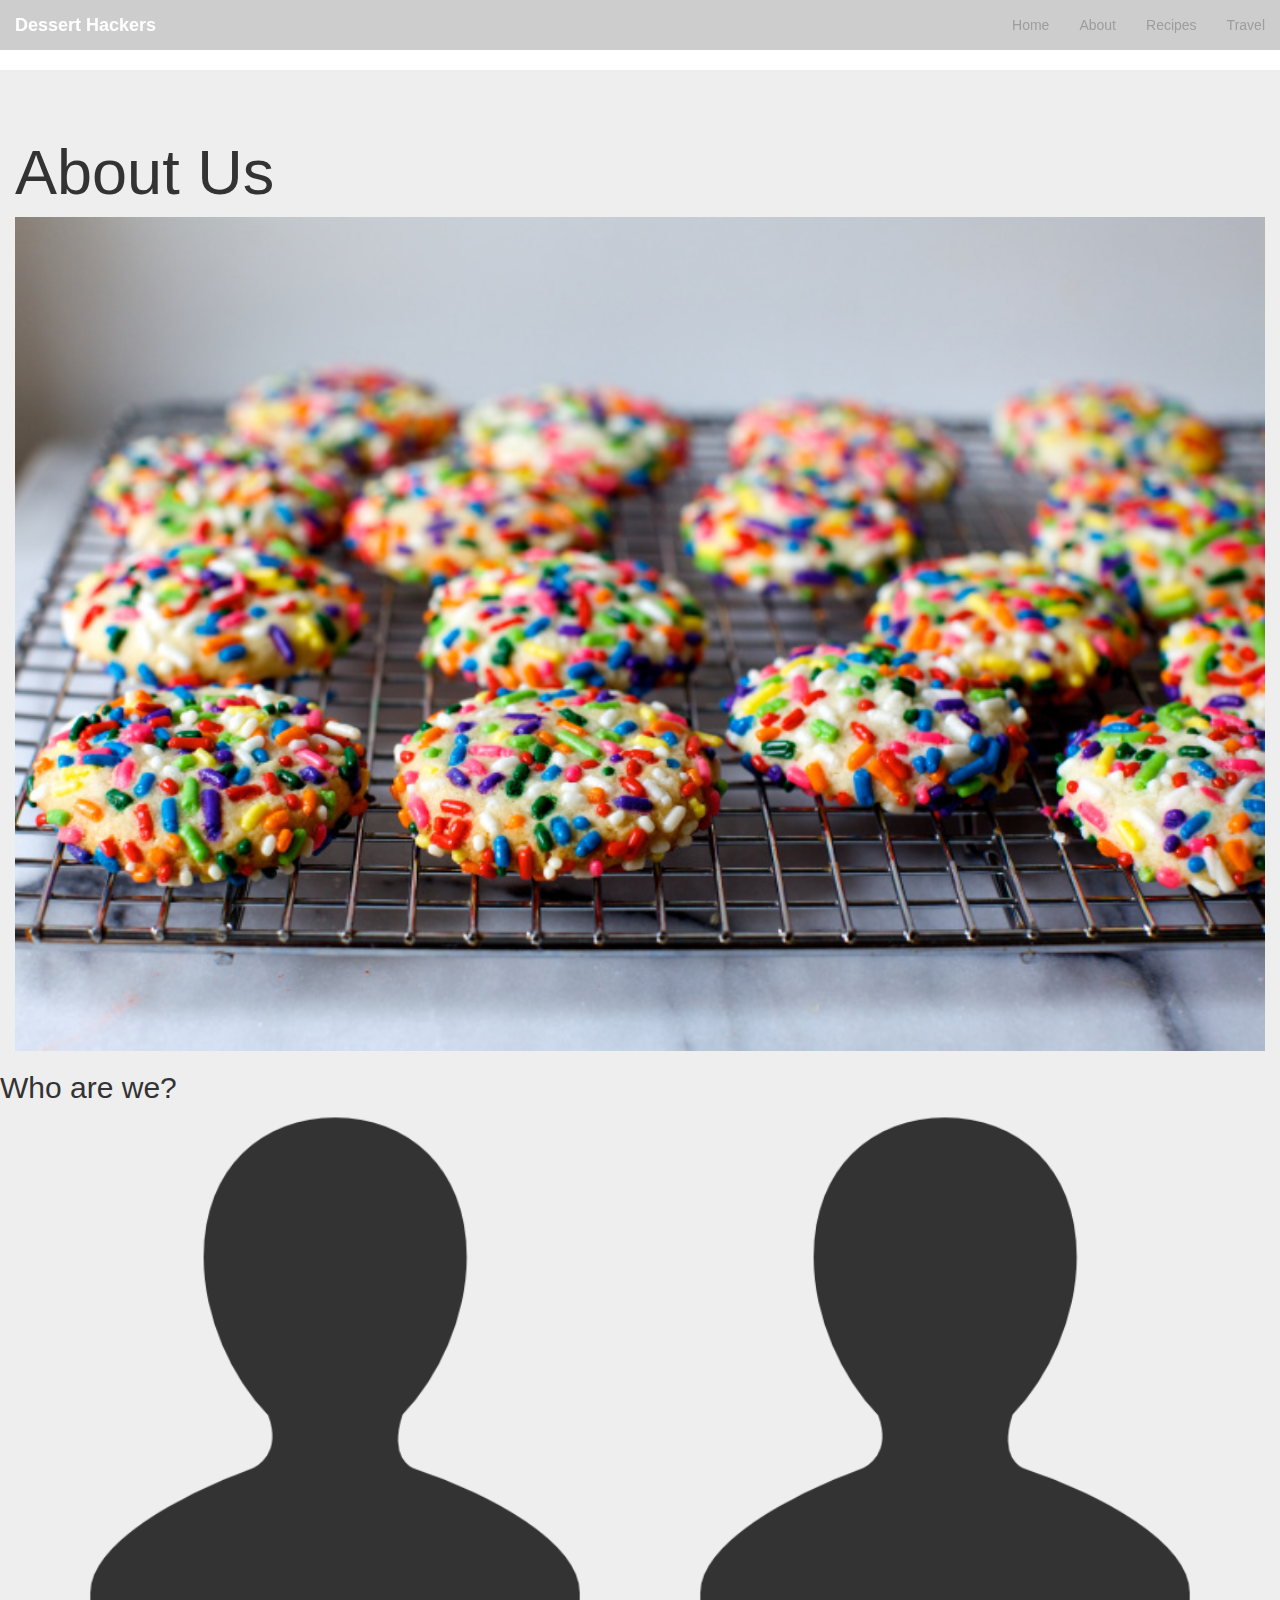
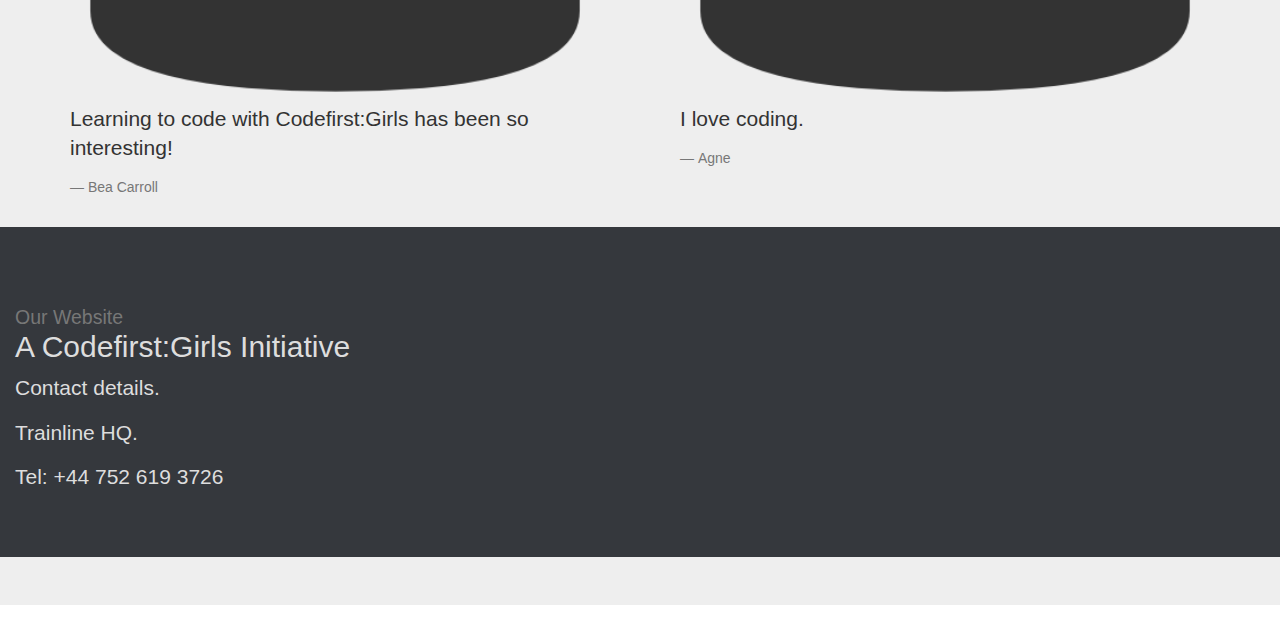
==== aboutus.html @ 55d5b93f "Revert "tidying div code"" ====
<!DOCTYPE html>
<html>
<head>
  <title> About Us</title>
  <meta name="viewport" content="width=device-width, initial-scale=1.0">
  <link href="https://fonts.googleapis.com/css?family=Muli" rel="stylesheet">
  <link href='css/bootstrap.css' rel='stylesheet'>
  <link href='css/aboutus.css' rel='stylesheet'>
</head>

<body>

  <nav class="navbar navbar-inverse navbar-fixed-top" role="navigation">
   <div class="container">
    <div class="navbar-header">
     <button type="button" class="navbar-toggle" data-toggle="collapse" data-target=".navbar-collapse">
      <span class="sr-only">Toggle navigation</span>
      <span class="icon-bar"></span>
      <span class="icon-bar"></span>
      <span class="icon-bar"></span>
    </button>
    <a class="navbar-brand" href="#">Dessert Hackers</a>
   </div>

  <div class="collapse navbar-collapse">
  <ul class="nav navbar-nav navbar-right">
      <li><a href="https://agnekam.github.io/Website-project">Home</a></li>
      <li><a href="https://agnekam.github.io/Website-project/aboutus">About</a></li>
      <li><a href="#recipes">Recipes</a></li>
      <li><a href="#travel">Travel</a></li>
    </ul>
    </div>
  </div>
  </div>
</nav>

<div class='jumbotron'>
  <div class='container'>
    <div class='row'>
      <div class='col-md-8'>
       <h1 class="display_4">About Us</h1>
      </div>
    </div>
  </div>


<div class='kitchen'>
  <div class="container-fluid no-padding">
    <div class="row">
        <div class="col-md-12">
      <img src='images/confetti-cookies.jpg' alt="placeholder 960" class="img-responsive" class='cover'>
    </div>
  </div>
</div>



  <div id='info'>
    <h2>Who are we?</h2>
      <div class='row'>
    </div>
  </div>

<div class='container'>
  <div class='col-sm-12'>
    <div class="col-sm-6"><img src='images/player1.png'><class="rounded float-left" alt="Responsive image">
      <blockquote><p class="lead">Learning to code with Codefirst:Girls has been so interesting!</p>
        <small>Bea Carroll</small></blockquote>
    </div>

    <div class="col-sm-6">
      <img src='images/player1.png'><class="rounded float-right" alt="Responsive image">
        <blockquote><p class="lead">I love coding.</p>
          <small>Agne</small></blockquote>
        </div>
    </div>
  </div>

<div id="Codefirst">
<div class='container'>
  <div class='jumotron'>
    <h2><small>Our Website</small><br /> A Codefirst:Girls Initiative</h2>
    <p class='lead'>Contact details.</p>
    <p class='lead'>Trainline HQ.</p>
    <p class='lead'>Tel: +44 752 619 3726</p>
  </div>
</div>
</div>

<script src="http://code.jquery.com/jquery-3.3.1.min.js"></script>
<script type="text/javascript" src="dist/js/bootstrap.js"></script>

</body>
</html>
---- css/aboutus.css ----
.navbar-inverse {
  background-color: rgba(192,192,192,0.8);
  border: 0;
}

.navbar-brand {
  font-weight: bold;
  color: rgba(255,255,255,0.8);
}

.navbar-toggle {
  border: 0;
}

body {
  padding-top: 70px;
}

img {
  width: 100%
}

.col-md-3 {
    padding-bottom: 15px;
}

.container {
  position: relative;
  width: 100%;
}

.add-padding {
	padding-bottom: 20px;
	margin-bottom: 20px;
}
.row .col-md-9 .add-padding{
	padding-bottom: 20px;
}

blockquote p {
	line-height: 1.2;
}

.blockquote-footer {
	font-size: 70%;
}

#Codefirst {
	background-color: rgba(32, 35, 41, 0.9);
	color: #ddd;
	padding: 50px 0;
}
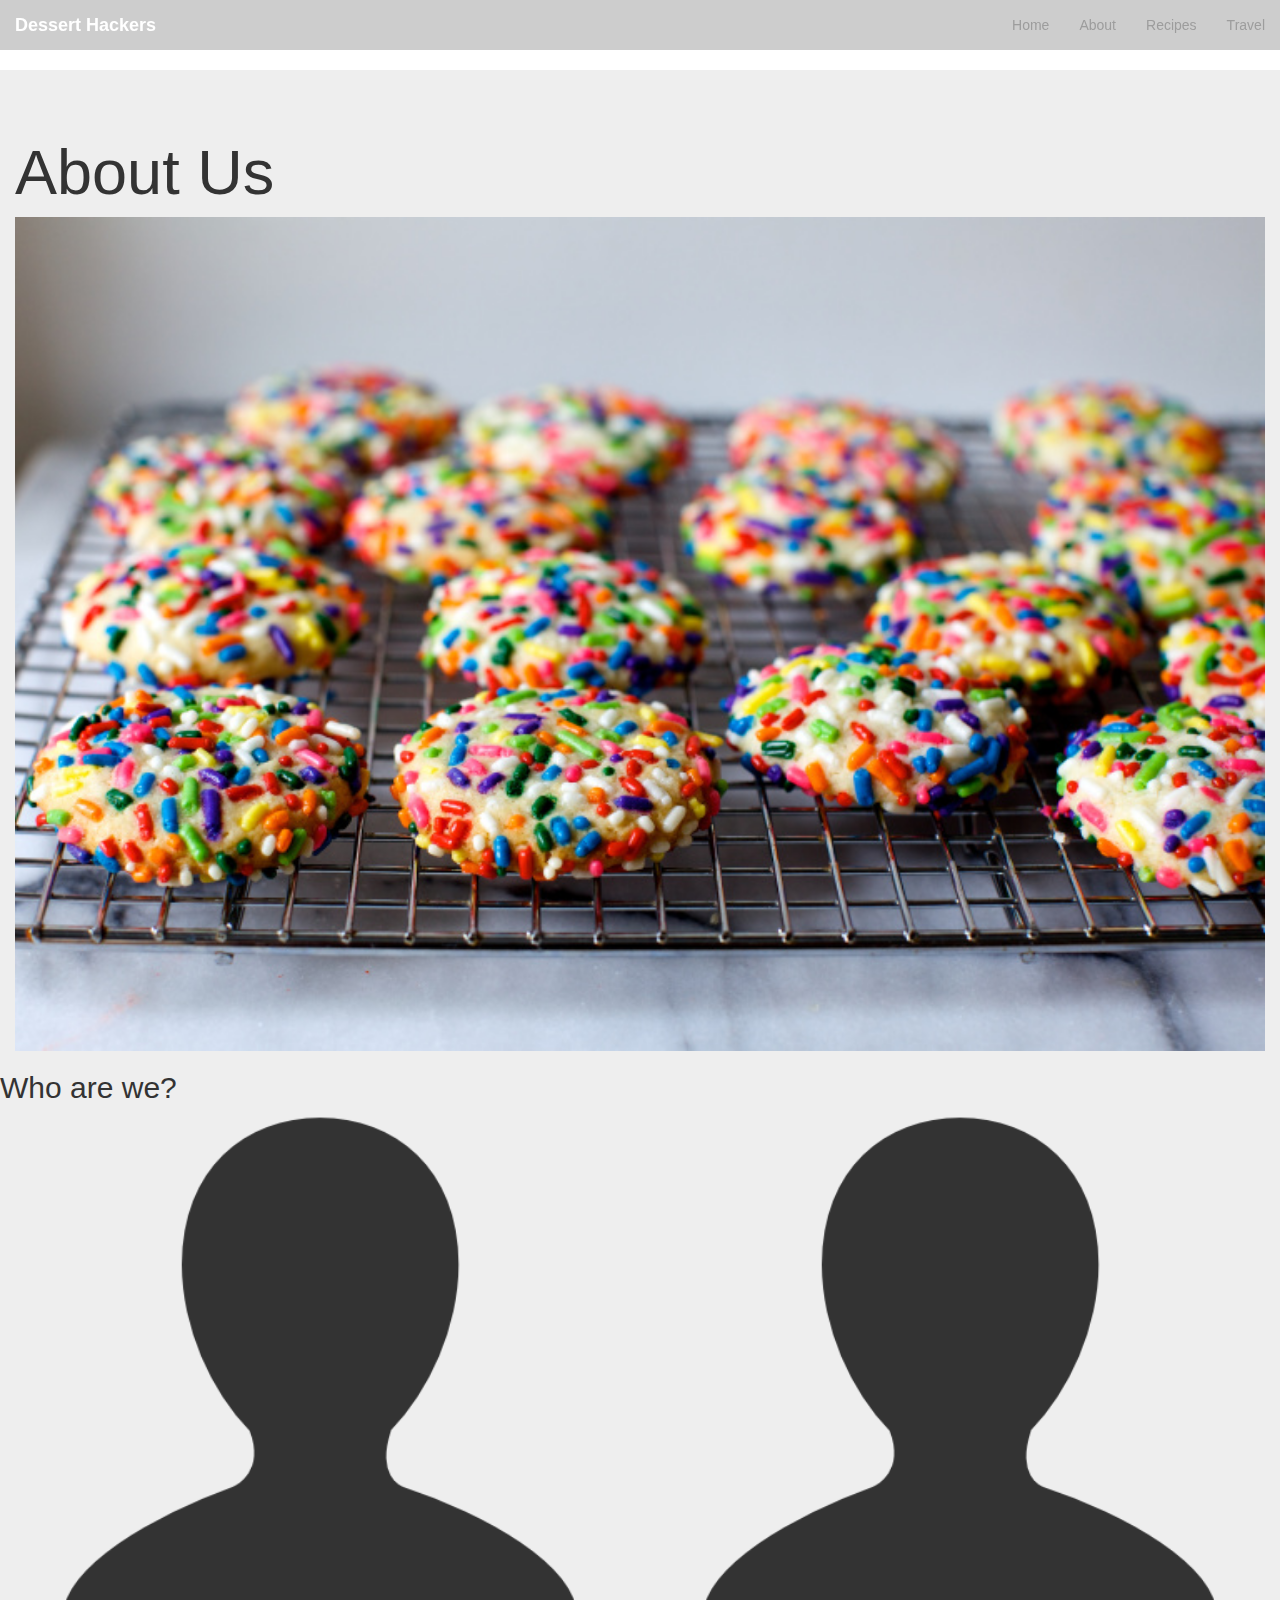
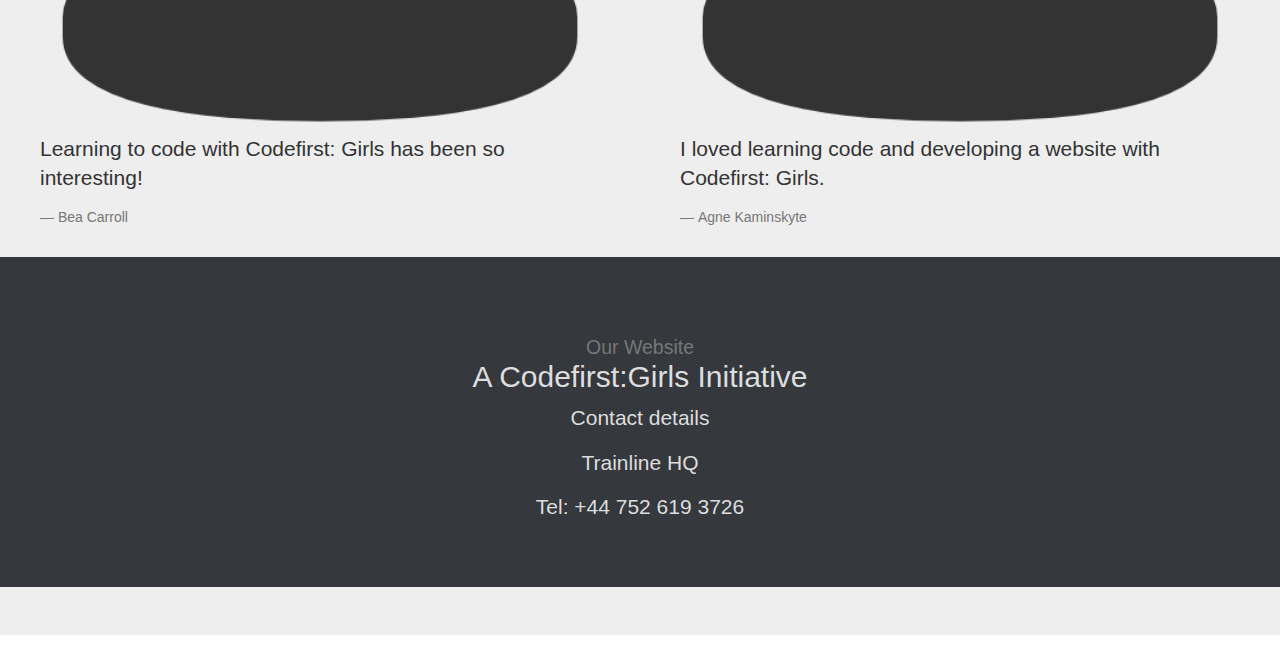
==== commit 0ae22046: "Update aboutus.html" ====
--- a/aboutus.html
+++ b/aboutus.html
@@ -14,25 +14,24 @@
    <div class="container">
     <div class="navbar-header">
      <button type="button" class="navbar-toggle" data-toggle="collapse" data-target=".navbar-collapse">
-      <span class="sr-only">Toggle navigation</span>
-      <span class="icon-bar"></span>
-      <span class="icon-bar"></span>
-      <span class="icon-bar"></span>
-    </button>
-    <a class="navbar-brand" href="#">Dessert Hackers</a>
-   </div>
+       <span class="sr-only">Toggle navigation</span>
+       <span class="icon-bar"></span>
+       <span class="icon-bar"></span>
+       <span class="icon-bar"></span>
+     </button>
+     <a class="navbar-brand" href="#">Dessert Hackers</a>
+    </div>
 
-  <div class="collapse navbar-collapse">
-  <ul class="nav navbar-nav navbar-right">
+   <div class="collapse navbar-collapse">
+    <ul class="nav navbar-nav navbar-right">
       <li><a href="https://agnekam.github.io/Website-project">Home</a></li>
       <li><a href="https://agnekam.github.io/Website-project/aboutus">About</a></li>
       <li><a href="#recipes">Recipes</a></li>
       <li><a href="#travel">Travel</a></li>
     </ul>
-    </div>
+   </div>
   </div>
-  </div>
-</nav>
+ </nav>
 
 <div class='jumbotron'>
   <div class='container'>
@@ -62,30 +61,28 @@
   </div>
 
 <div class='container'>
-  <div class='col-sm-12'>
+  <div class='row'>
     <div class="col-sm-6"><img src='images/player1.png'><class="rounded float-left" alt="Responsive image">
-      <blockquote><p class="lead">Learning to code with Codefirst:Girls has been so interesting!</p>
+      <blockquote><p class="lead">Learning to code with Codefirst: Girls has been so interesting!</p>
         <small>Bea Carroll</small></blockquote>
     </div>
 
     <div class="col-sm-6">
       <img src='images/player1.png'><class="rounded float-right" alt="Responsive image">
-        <blockquote><p class="lead">I love coding.</p>
-          <small>Agne</small></blockquote>
-        </div>
+        <blockquote><p class="lead">I loved learning code and developing a website with Codefirst: Girls.</p>
+          <small>Agne Kaminskyte</small></blockquote>
     </div>
   </div>
+</div>
 
-<div id="Codefirst">
-<div class='container'>
-  <div class='jumotron'>
-    <h2><small>Our Website</small><br /> A Codefirst:Girls Initiative</h2>
-    <p class='lead'>Contact details.</p>
-    <p class='lead'>Trainline HQ.</p>
-    <p class='lead'>Tel: +44 752 619 3726</p>
+  <div id="Codefirst" class=text-center>
+    <div class="container">
+      <h2><small>Our Website</small><br /> A Codefirst:Girls Initiative</h2>
+          <p class='lead'>Contact details</p>
+          <p class='lead'>Trainline HQ</p>
+          <p class='lead'>Tel: +44 752 619 3726</p>
+    </div>
   </div>
-</div>
-</div>
 
 <script src="http://code.jquery.com/jquery-3.3.1.min.js"></script>
 <script type="text/javascript" src="dist/js/bootstrap.js"></script>
--- a/css/aboutus.css
+++ b/css/aboutus.css
@@ -23,6 +23,10 @@
 
 .col-md-3 {
     padding-bottom: 15px;
+}
+
+.info {
+margin: 20px;
 }
 
 .container {
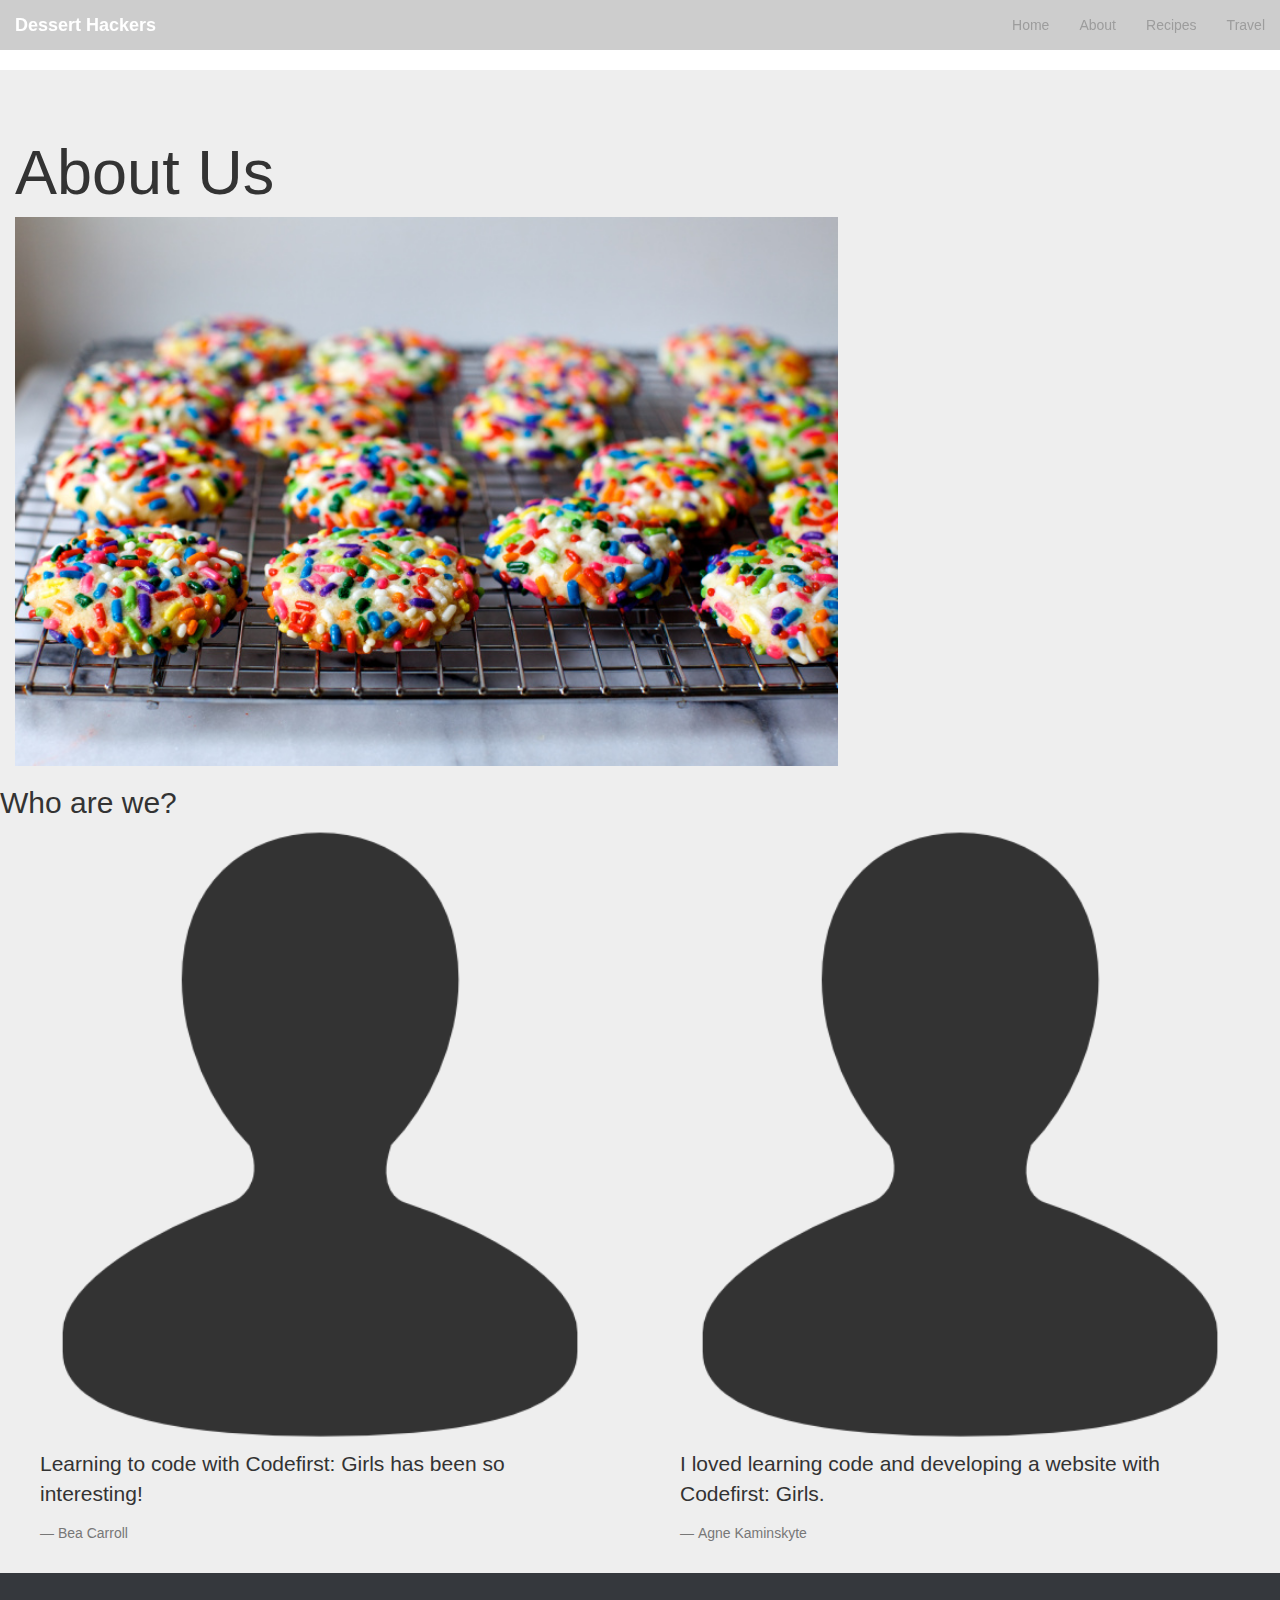
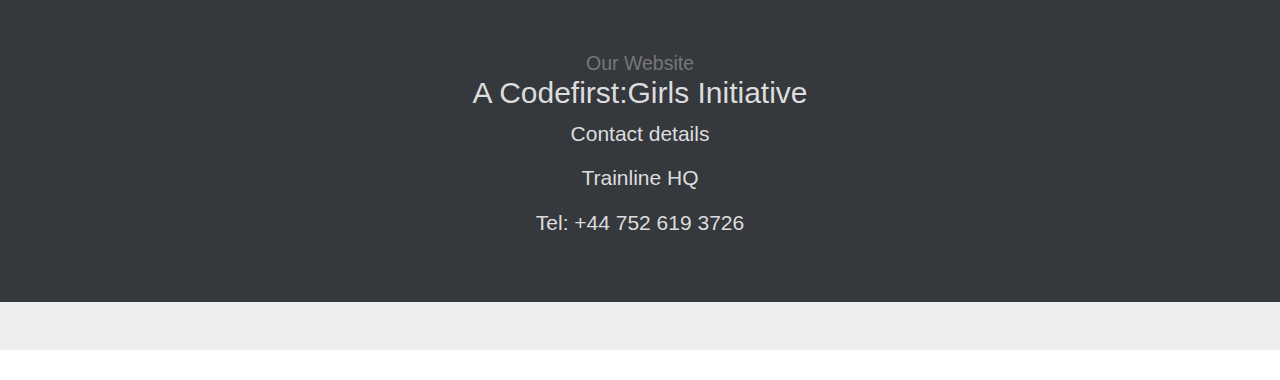
==== commit b9a757e0: "Update aboutus.html" ====
--- a/aboutus.html
+++ b/aboutus.html
@@ -46,8 +46,8 @@
 <div class='kitchen'>
   <div class="container-fluid no-padding">
     <div class="row">
-        <div class="col-md-12">
-      <img src='images/confetti-cookies.jpg' alt="placeholder 960" class="img-responsive" class='cover'>
+        <div class="col-md-8">
+      <img src='images/confetti-cookies.jpg' alt="Confetti Cookies" class="img-responsive" class='cover'>
     </div>
   </div>
 </div>
@@ -62,12 +62,12 @@
 
 <div class='container'>
   <div class='row'>
-    <div class="col-sm-6"><img src='images/player1.png'><class="rounded float-left" alt="Responsive image">
+    <div class="col-md-6"><img src='images/player1.png'><class="rounded float-left" alt="Responsive image">
       <blockquote><p class="lead">Learning to code with Codefirst: Girls has been so interesting!</p>
         <small>Bea Carroll</small></blockquote>
     </div>
 
-    <div class="col-sm-6">
+    <div class="col-md-6">
       <img src='images/player1.png'><class="rounded float-right" alt="Responsive image">
         <blockquote><p class="lead">I loved learning code and developing a website with Codefirst: Girls.</p>
           <small>Agne Kaminskyte</small></blockquote>
--- a/css/aboutus.css
+++ b/css/aboutus.css
@@ -38,7 +38,7 @@
 	padding-bottom: 20px;
 	margin-bottom: 20px;
 }
-.row .col-md-9 .add-padding{
+.row .col-md-6 .add-padding{
 	padding-bottom: 20px;
 }
 
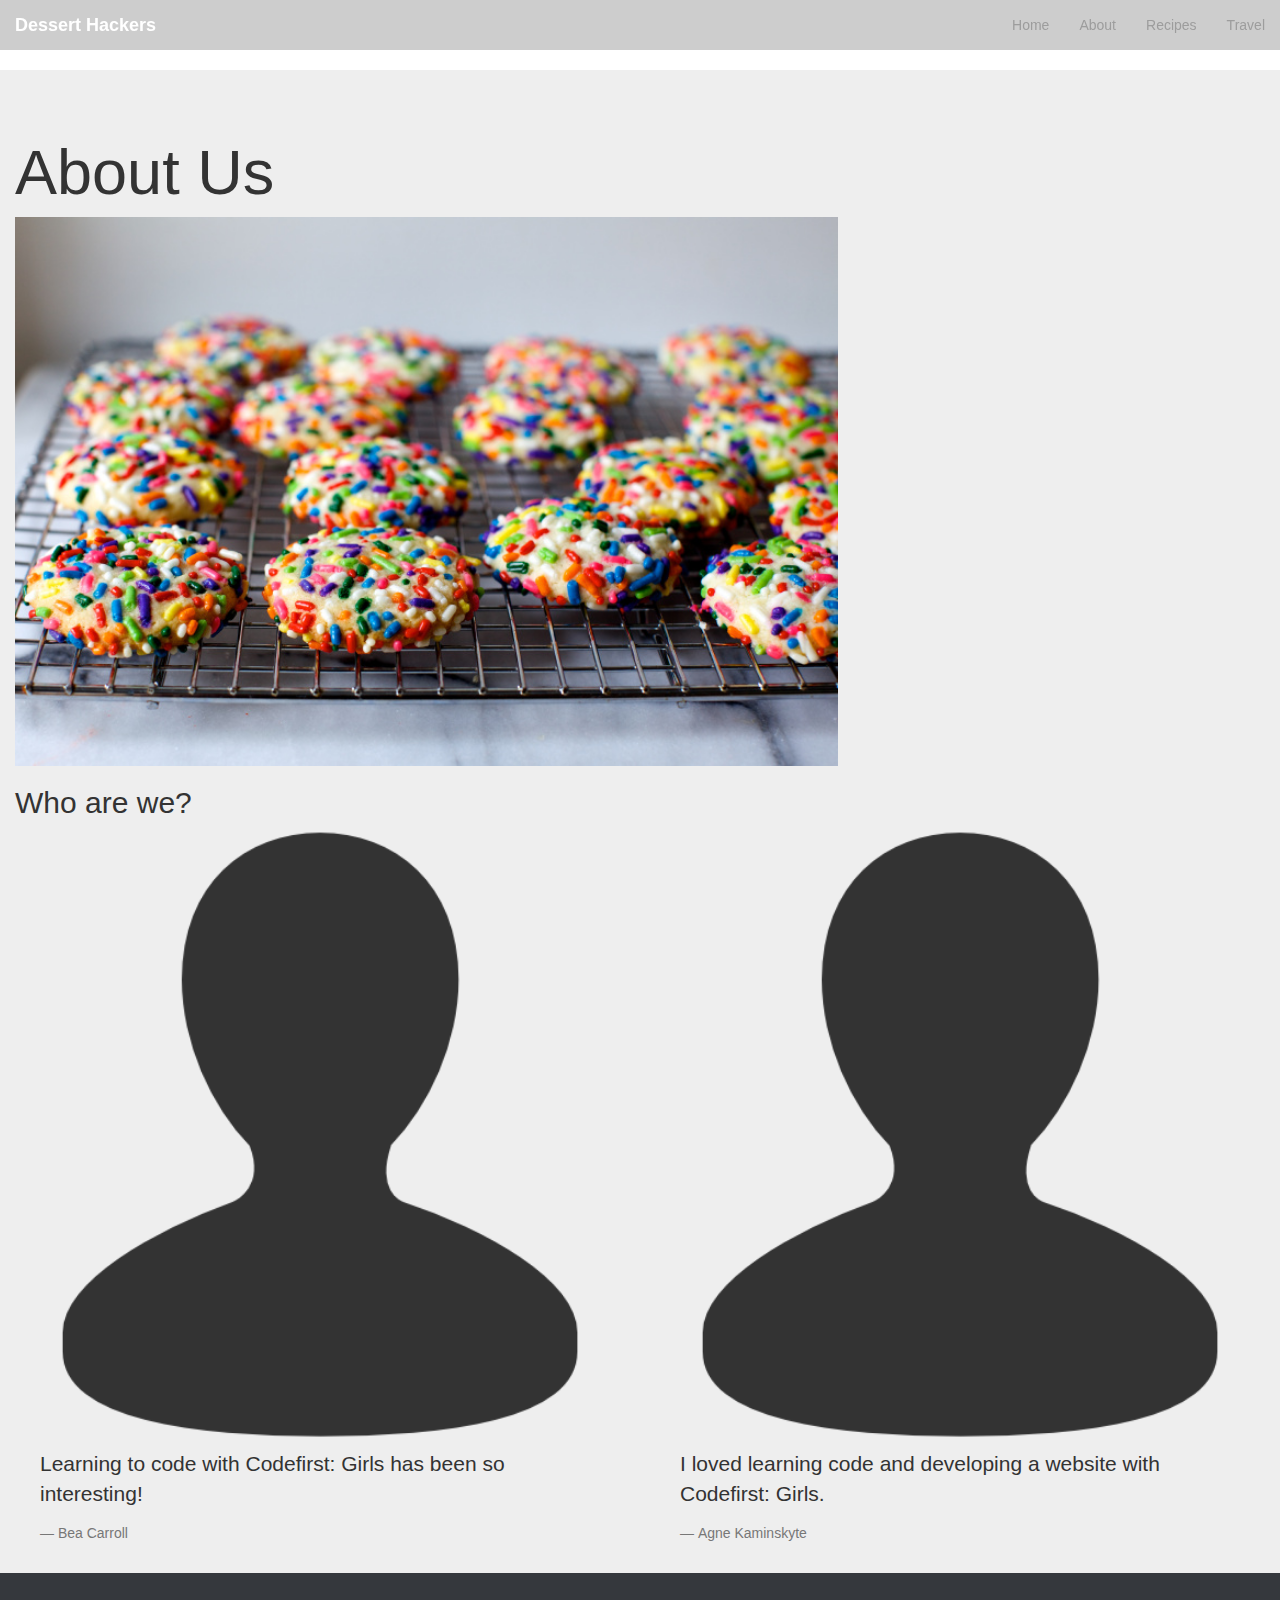
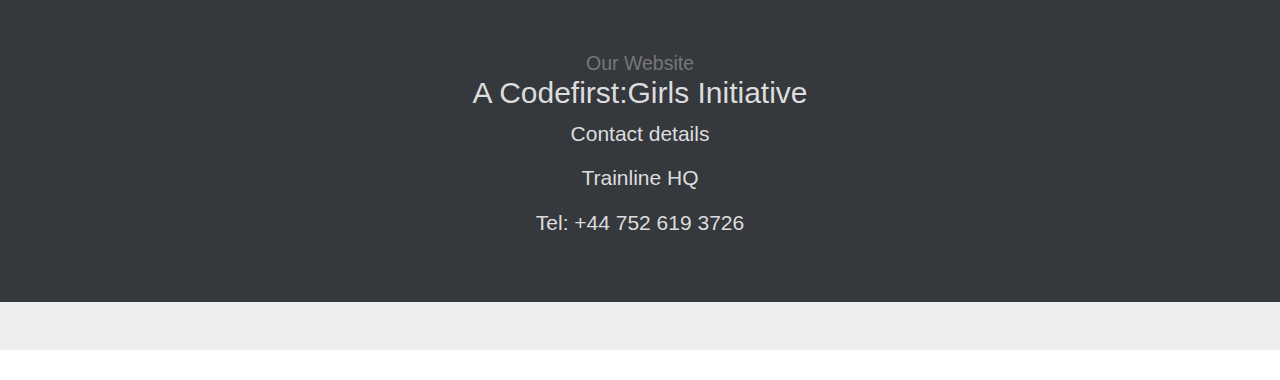
==== commit 3d2c63d2: "Update aboutus.html" ====
--- a/aboutus.html
+++ b/aboutus.html
@@ -53,14 +53,8 @@
 </div>
 
 
-
-  <div id='info'>
-    <h2>Who are we?</h2>
-      <div class='row'>
-    </div>
-  </div>
-
 <div class='container'>
+ <h2> Who are we?</h2>
   <div class='row'>
     <div class="col-md-6"><img src='images/player1.png'><class="rounded float-left" alt="Responsive image">
       <blockquote><p class="lead">Learning to code with Codefirst: Girls has been so interesting!</p>
--- a/css/aboutus.css
+++ b/css/aboutus.css
@@ -19,10 +19,6 @@
 
 img {
   width: 100%
-}
-
-.col-md-3 {
-    padding-bottom: 15px;
 }
 
 .info {
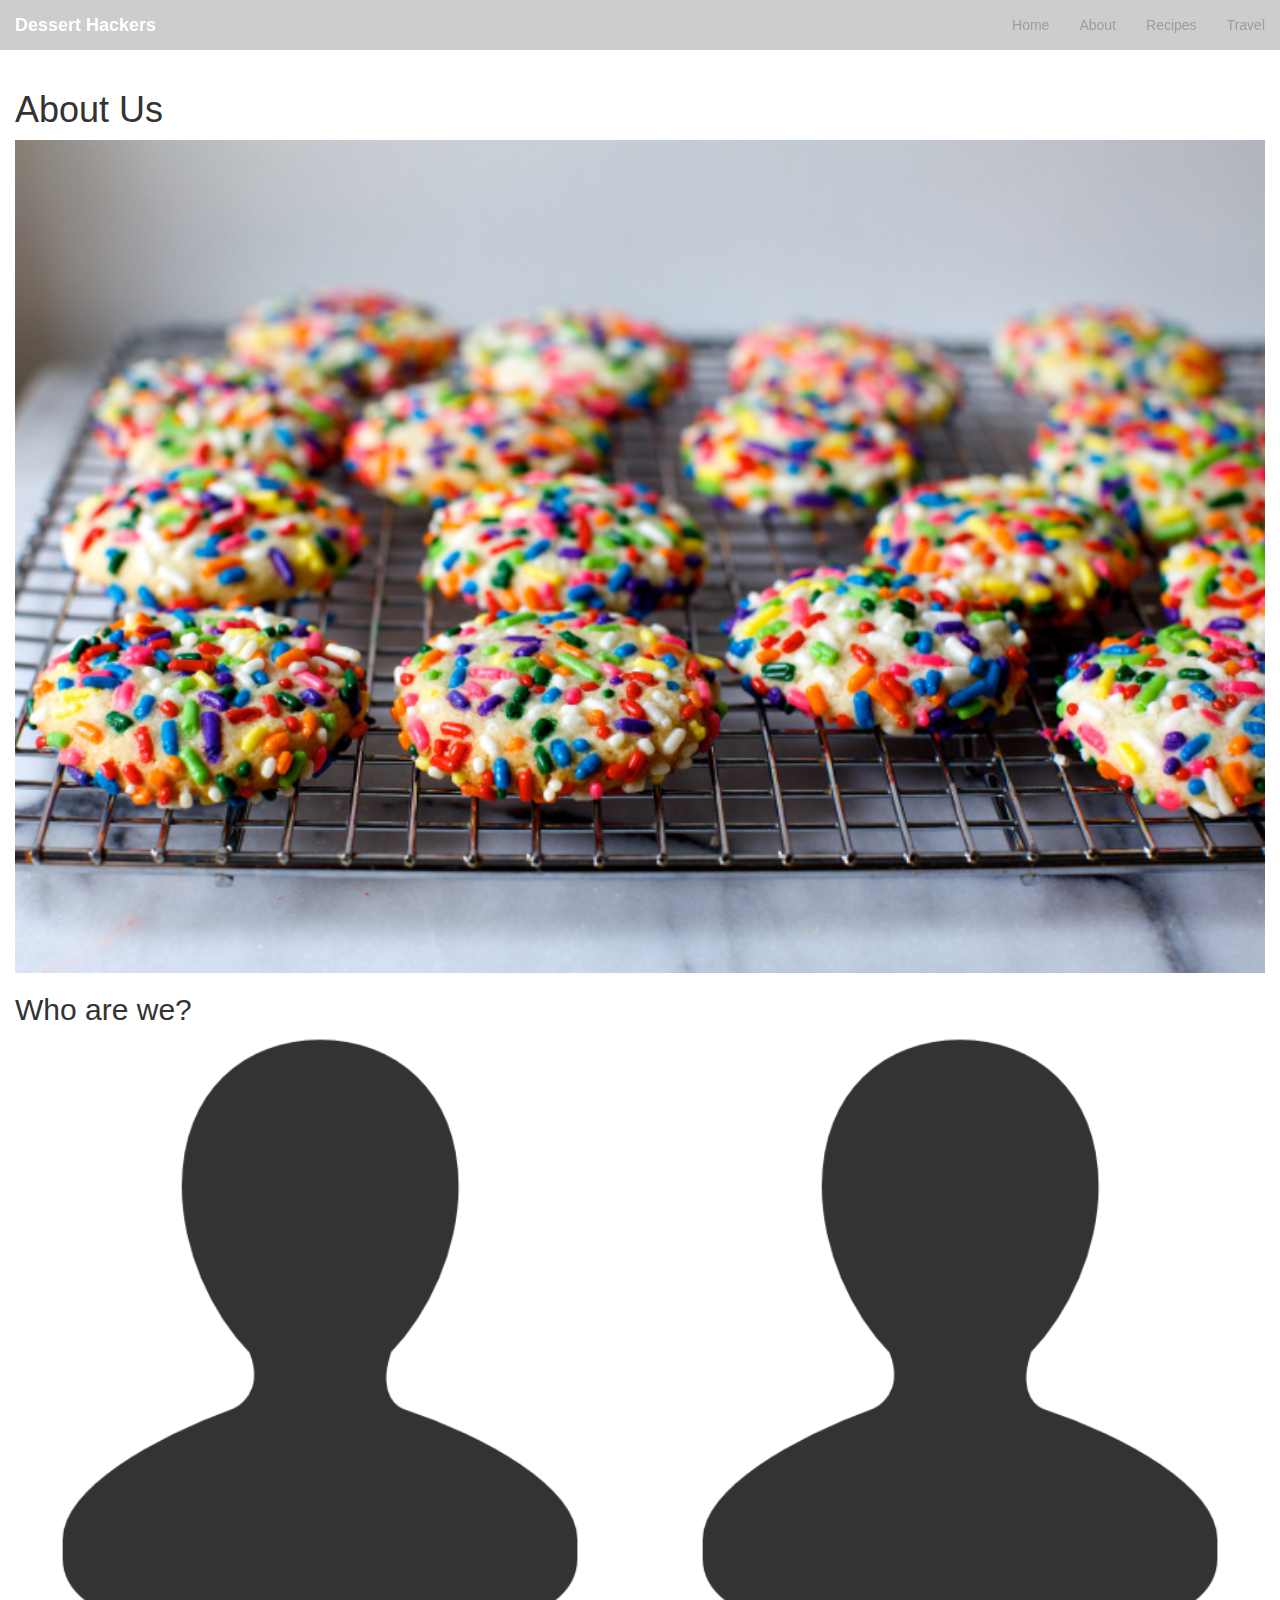
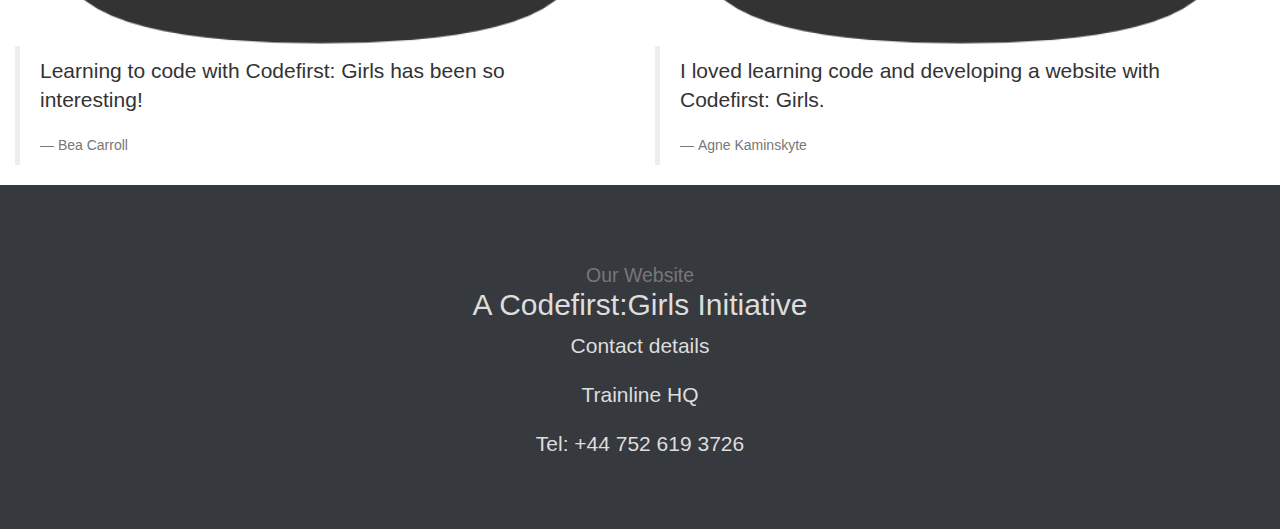
==== commit 3c2769be: "Update aboutus.html" ====
--- a/aboutus.html
+++ b/aboutus.html
@@ -33,22 +33,10 @@
   </div>
  </nav>
 
-<div class='jumbotron'>
+<div class='jumbotron-fluid'>
   <div class='container'>
-    <div class='row'>
-      <div class='col-md-8'>
-       <h1 class="display_4">About Us</h1>
-      </div>
-    </div>
-  </div>
-
-
-<div class='kitchen'>
-  <div class="container-fluid no-padding">
-    <div class="row">
-        <div class="col-md-8">
-      <img src='images/confetti-cookies.jpg' alt="Confetti Cookies" class="img-responsive" class='cover'>
-    </div>
+     <h1 class="display_4">About Us</h1>
+     <img src='images/confetti-cookies.jpg' alt="Confetti Cookies" class="img-responsive" class='cover'>
   </div>
 </div>
 
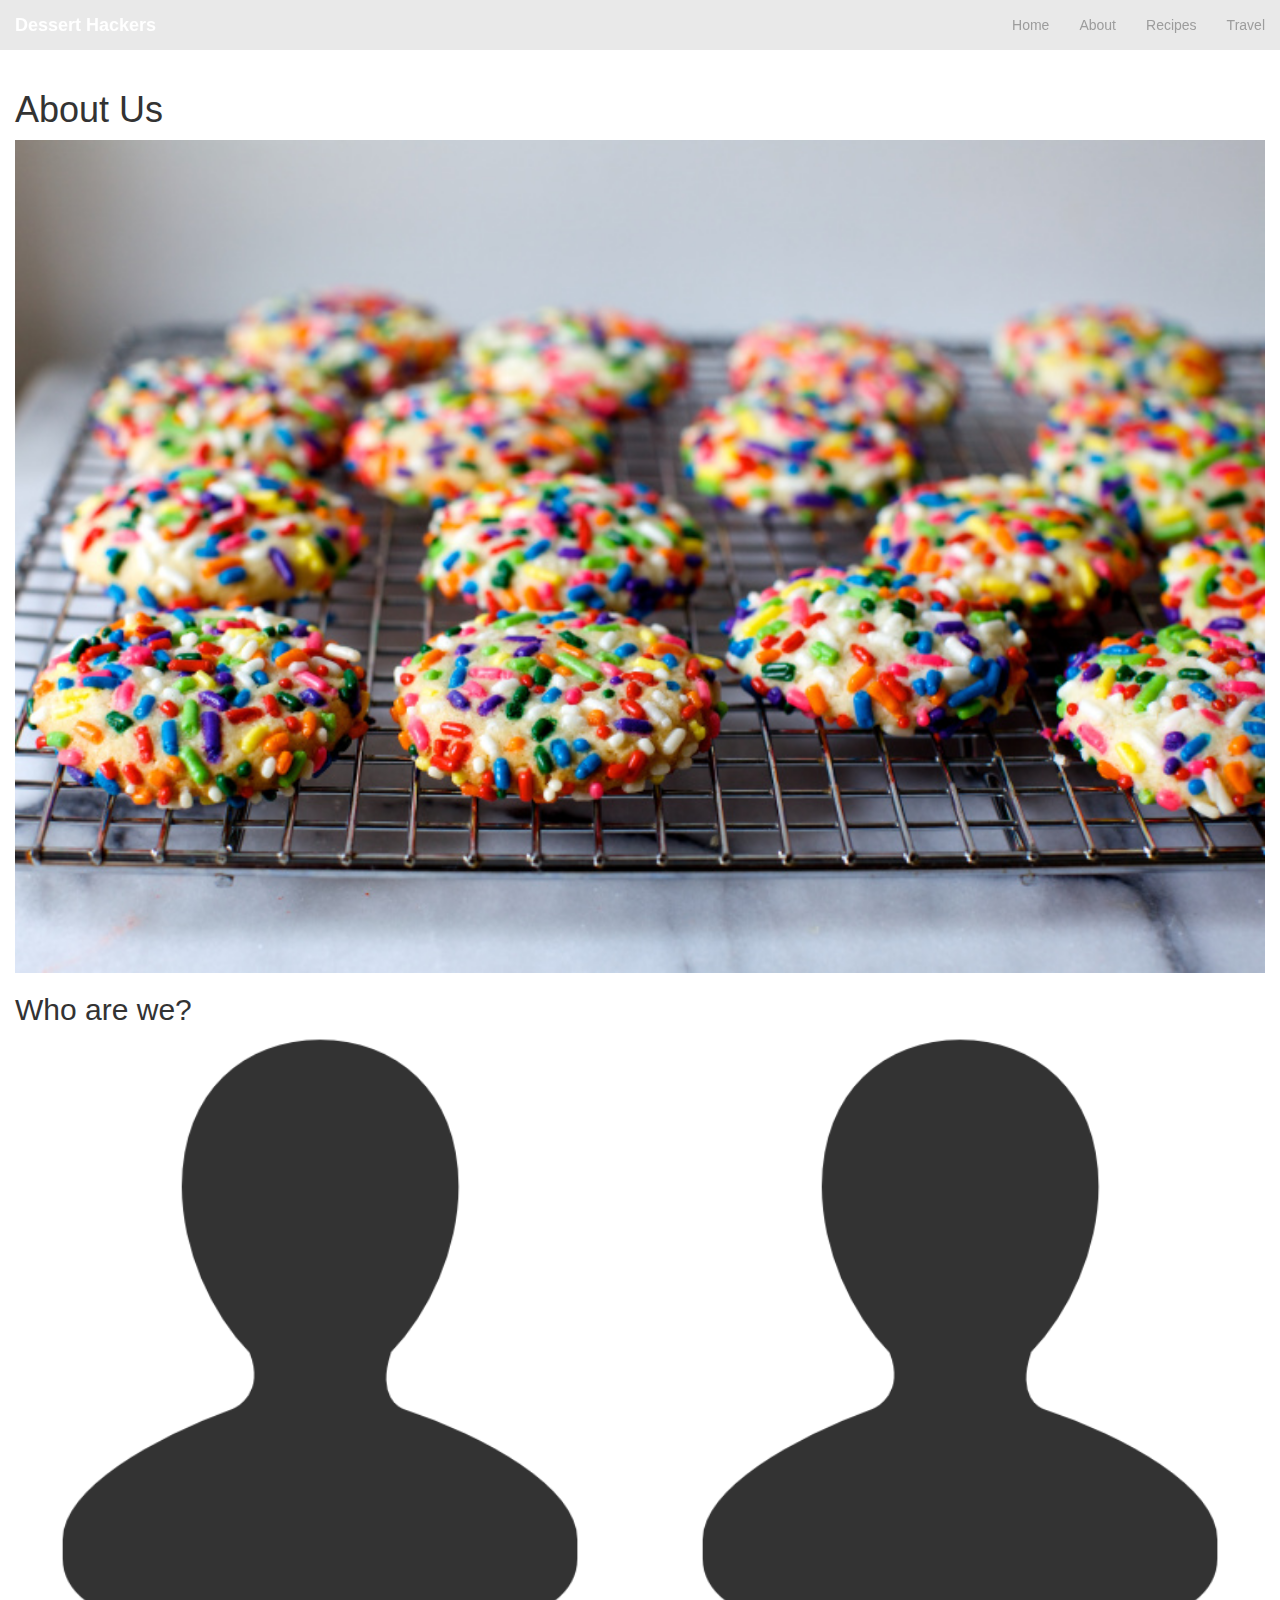
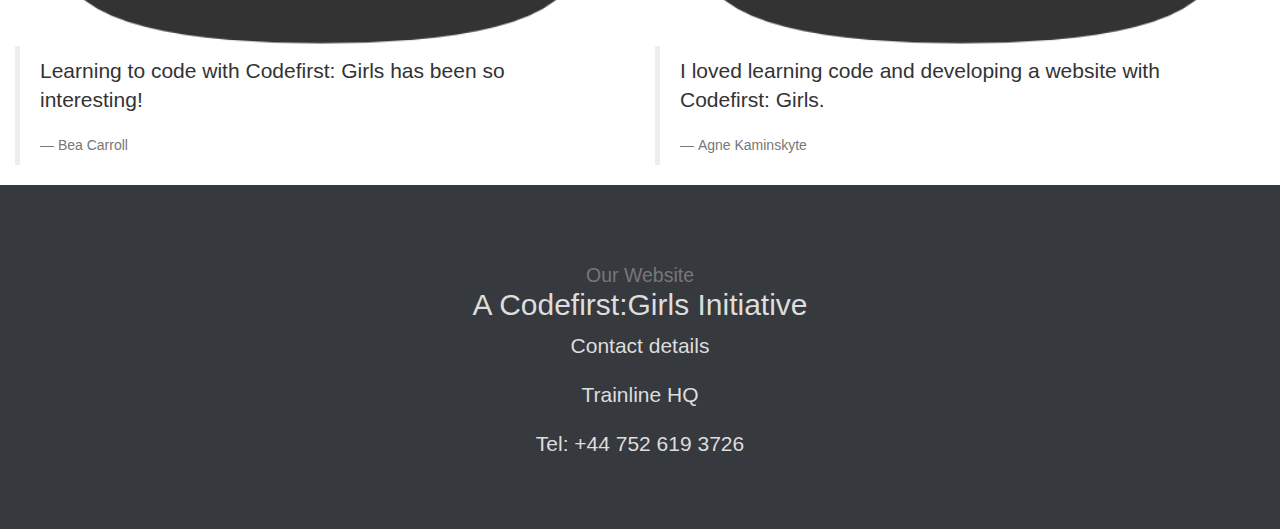
==== commit 0a244d48: "Update aboutus.html" ====
--- a/aboutus.html
+++ b/aboutus.html
@@ -67,7 +67,7 @@
   </div>
 
 <script src="http://code.jquery.com/jquery-3.3.1.min.js"></script>
-<script type="text/javascript" src="dist/js/bootstrap.js"></script>
+<script type="text/javascript" src="js/bootstrap.js"></script>
 
 </body>
 </html>
--- a/css/aboutus.css
+++ b/css/aboutus.css
@@ -1,12 +1,12 @@
 
 .navbar-inverse {
-  background-color: rgba(192,192,192,0.8);
+  background-color: rgba(211,211,211,0.5);
   border: 0;
 }
 
 .navbar-brand {
   font-weight: bold;
-  color: rgba(255,255,255,0.8);
+  color: rgba(255,182,193,0.8);
 }
 
 .navbar-toggle {
@@ -19,10 +19,6 @@
 
 img {
   width: 100%
-}
-
-.info {
-margin: 20px;
 }
 
 .container {
